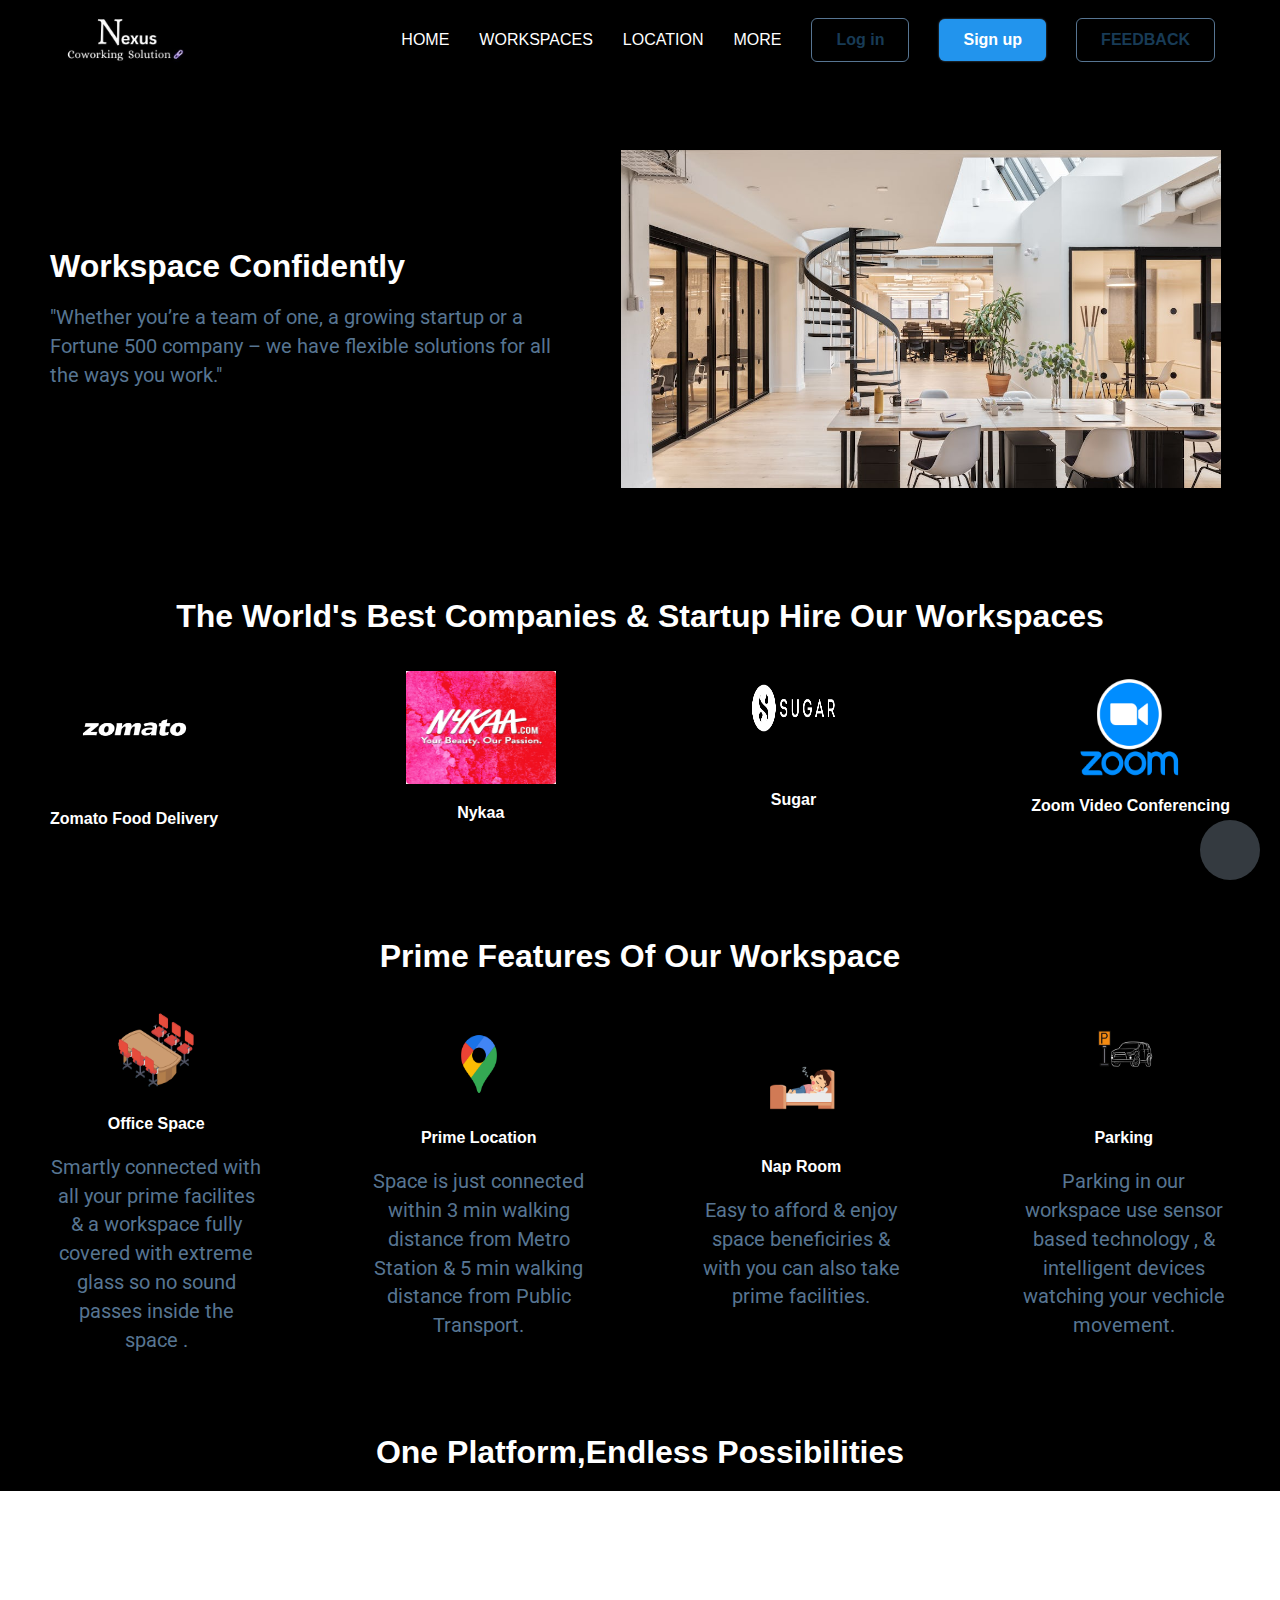
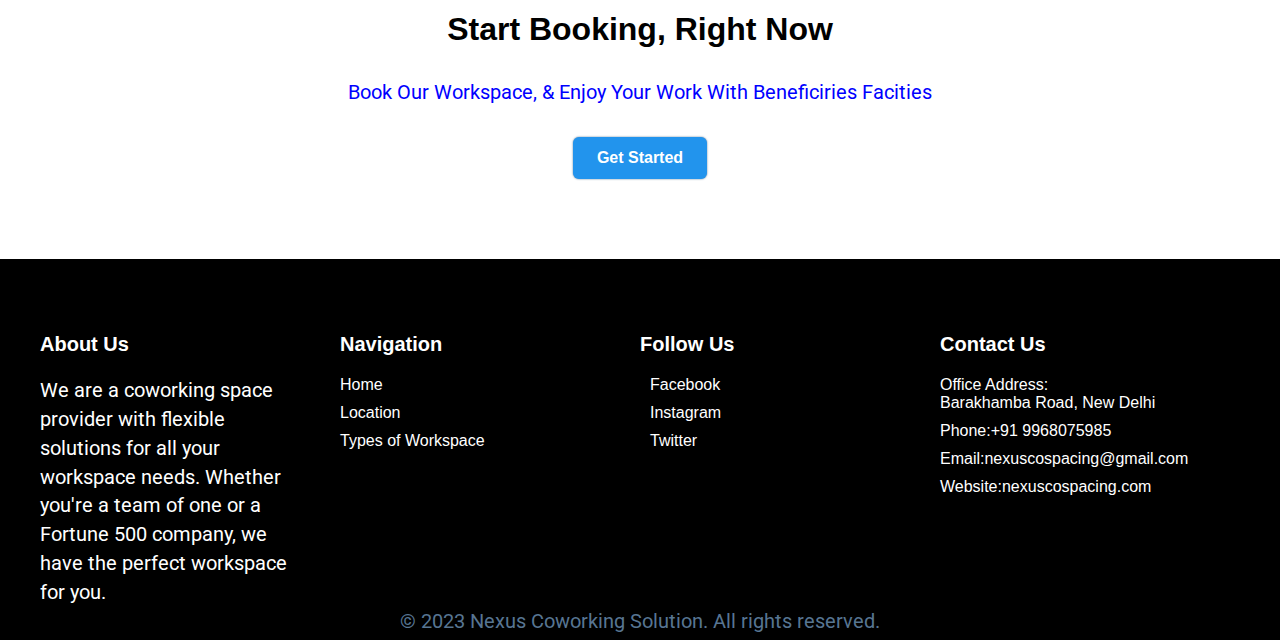
==== index.html @ 73ef9083 "Update index.html" ====
<!DOCTYPE html>
<html lang="en">
<head>
    <meta charset="UTF-8">
    <meta http-equiv="X-UA-Compatible" content="IE=edge">
    <meta name="viewport" content="width=device-width, initial-scale=1.0">
    <title>My Website</title>
    <link rel = "stylesheet" href = "stylee.css">

    <script src="hello.js"></script>

</head>
<body>
    
<!-- nav bar -->

<nav class="navbar">
    <div class="container">
      <a href="#" class="navbar-logo">
        <img src="./deshpics/nexus.jpeg" alt="company logo" width="400" height="300">
      </a>
      <button class="navbar-toggle">
        <span></span>
        <span></span>
        <span></span>
      </button>
      <div class="navbar-links">
        <!-- <ul>
          <li><a href="#" class="navbar-link">Home</a></li>
          <li><a href="booking.html" class="navbar-link">Location</a></li>
          <li><a href="#" class="navbar-link">Types Of Workspace</a></li>
          <li><a href="signin.html" class="navbar-link navbar-link--secondary">Log in</a></li>
          <li><a href="signup.html" class="navbar-link navbar-link--primary">Sign up</a></li>
          <li><a href="feedback.html" class="navbar-link navbar-link--secondary">Feedback</a></li>
        </ul> -->
        <ul class = "flex">
            <li><a href="#" class = "hover-link">HOME</a></li>
            <li><a href="#" class = "hover-link">WORKSPACES</a></li>
            <li><a href="booking.html" class = "hover-link">LOCATION</a></li>
            <li><a href="#" class = "hover-link">MORE</a></li>
            <li><a href="signin.html" class = "hover-link secondary-button">Log in</a></li>
            <li><a href="Signup.html" class = "hover-link primary-button">Sign up</a></li>
            <li><a href="feedback.html" class = "hover-link secondary-button">FEEDBACK</a></li>
        </ul>
      </div>
    </div>
  </nav>
  
        
    <!-- <nav> 
        <div class = "container main-nav flex">
            <a href = "#" class="company-logo">
                <img src = "./deshpics/nexus.jpeg" alt = "company logo">
            </a>
            <div class = "nav-links">
                <ul class = "flex">
                    <li><a href="#" class = "hover-link">Home</a></li>
                    <li><a href="booking.html" class = "hover-link">Location</a></li>
                    <li><a href="#" class = "hover-link">Types Of Workspace</a></li>
                    <li><a href="signin.html" class = "hover-link secondary-button">Log in</a></li>
                    <li><a href="Signup.html" class = "hover-link primary-button">Sign up</a></li>
                    <li><a href="feedback.html" class = "hover-link secondary-button">Feedback</a></li>
                </ul>
            </div>
        </div>
    </nav> -->
    <!-- header section -->
    <header>
        <div class = "container header-section flex">
            <div class = "header-left">
            <h2>Workspace Confidently</h2><br>
            <p>"Whether you’re a team of one, a growing startup or a Fortune 500 company – we have flexible solutions for all the ways you work."</p>
            </div>
            <div class = "header-right">
              <img src = "./deshpics/img1.jpg" alt ="hero image">
            </div>
        </div>
    </header>

    <!-- companies section -->

    <!-- <section class = "companies-section">
        <div class = "container">
            <div class = "companies-header">
                <h2 class ="companies-heading-text">The World's Best Companies & Startup Hire Our Workspaces</h2>
            </div>
            <div class = "logos flex">&emsp;&emsp;&emsp;&emsp;&emsp;&emsp;&emsp;&emsp; 
            <a href="https://www.zomato.com/ncr">  
            <img class = "logo"  src ="./deshpics/zomato.png"   alt = " ">&emsp;&emsp;&emsp;&emsp;
            </a>  
            <a href="https://www.airtable.com/">
            <img class = "logo"  src ="./deshpics/airtable.png" alt = " ">&emsp;&emsp;&emsp;&emsp;
            </a>
            <a href="https://zoom.us/">
            <img class = "logo"  src ="./deshpics/zoom.png"     alt = " ">&emsp;&emsp;&emsp;&emsp;
            </a>
            <a href="https://www.nykaa.com/"">
            <img class = "logo"  src ="./deshpics/nykaa.png"    alt = " ">&emsp;&emsp;&emsp;&emsp;
            </a>
            <a href="https://blinkit.com/">
            <img class = "logo"  src ="./deshpics/blinkit.jpeg"  alt = " ">&emsp;&emsp;&emsp;&emsp;
            </a>
            <a href="https://box8.in/">
            <img class = "logo"  src ="./deshpics/box8.jpg"     alt = " ">&emsp;&emsp;&emsp;&emsp;
            </a>
         </div>
         </div>
        </div>
    </section> -->
    

      <!-- companies-section -->

      <section class = "companies-section">
        <div class = "container">
            <div class = "companies-header">
                <h2 class="companies-heading-text">The World's Best Companies & Startup Hire Our Workspaces</h2>

                <div class = "companies-area flex">
                
                    <div class="companies-card flex">
                       <img src ="./deshpics/zomato.png" width = "165" height="125" alt ="">
                       <h4>Zomato Food Delivery</h4>
                       <!-- <p>"Experience the joy of culinary delights, delivered straight to your doorstep with Zomato Food Delivery!".</p>  -->
                   </div>

                    <div class="companies-card flex">
                        <img src ="./deshpics/nykaa.jpg" width = "150" height="113" alt ="">
                        <h4>Nykaa</h4>
                        <!-- <p>"Unleash your inner beauty boss at Nykaa - where the perfect blend of co-working spaces and beauty meets! From brainstorming sessions to glamming up for an event, Nykaa provides the ultimate workspace for beauty enthusiasts to thrive in.".</p> -->
                    </div>

                    <div class="companies-card flex">
                            <img src ="./deshpics/sugar.jpg" width = "100" height="50" alt ="">&nbsp&nbsp&nbsp&nbsp
                            <h4>Sugar</h4>
                            <!-- <p>"Get your creative juices flowing at Sugar - a co-working space designed to inspire your sweetest ideas! With a modern and chic workspace, Sugar provides the perfect balance of productivity and playfulness to help you reach your goals."</p> -->
                    </div>
         
                    <div class="companies-card flex">
                             <img src ="./deshpics/zoom.png" width = "165" height="100" alt ="">
                             <h4>Zoom Video Conferencing</h4>
                             <!-- <p>Parking in our workspace use sensor based technology , & intelligent devices watching your vechicle movement.</p> -->
                    </div>

                  
            </div>
    </section>


    
    <!-- features-section -->

    <section class = "features-section">
        <div class = "container">
            <div class = "features-header">
                <h2 class="features-heading-text">Prime Features Of Our Workspace</h2>

                <div class = "features-area flex">
                
                    <div class="features-card flex">
                       <img src ="./deshpics/space.png" width = "80" height="90" alt ="">
                       <h4>Office Space</h4>
                       <p>Smartly connected with all your prime facilites & a workspace fully covered with extreme glass so no sound passes inside the space .</p>
                    </div>

                    <div class="features-card flex">
                        <img src ="./deshpics/location.jpg" width = "80" height="90" alt ="">
                        <h4>Prime Location</h4>
                        <p>Space is just connected within 3 min walking distance from Metro Station & 5 min walking distance from Public Transport.</p>
                    </div>

                    <div class="features-card flex">
                            <img src ="./deshpics/nap.png" width = "80" height="90" alt ="">
                            <h4>Nap Room </h4>
                            <p>Easy to afford & enjoy space beneficiries & with you can also take prime facilities.</p>
                        </div>
         
                    <div class="features-card flex">
                             <img src ="./deshpics/parking.jpg" width = "80" height="90" alt ="">
                             <h4>Parking</h4>
                             <p>Parking in our workspace use sensor based technology , & intelligent devices watching your vechicle movement.</p>
                    </div>
            </div>
    </section>

        <!-- examples-section -->

        <section class="examples-section">
            <div class="container">
                <div class = "examples-header flex">
                    <h2 class="examples-heading-text">One Platform,Endless Possibilities</h2>
                </div>
                
                <!-- <div class = "examples-area flex">
                    <a href = "#" class = "examples-card" href = "#">
                    <h3 class="card-text">Dedicated Task</h3>
                    <p class="card-text">Your own desk in a shared office.</p>                  
                    </a>

                    <a href = "#" class = "examples-card" href = "#">
                    <h3 class="card-text">Can user complete a task in my software interface ?</h3>                        
                    </a>

                    <a href = "#" class = "examples-card" href = "#">
                    <h3 class="card-text">Can user complete a task in my software interface ?</h3>                        
                    </a>
            
                    <a href = "#" class = "examples-card" href = "#">
                    <h3 class="card-text">Can user complete a task in my software interface ?</h3>            
                </a>
                </div> -->
            </div>
        </div>
    </section>
    <!-- cta-section -->
    <section class="cta-section">
      <div class="container flex cta-section-container">
        <h2>Start Booking, Right Now</h2>
        <p style="color:blue;">Book Our Workspace, & Enjoy Your Work With Beneficiries Facities</p>
        <a href="booking.html" class="primary-button">Get Started</a>
      </div>
    </section><br/><br/><br/> 

   
    
    <!-- chat bot module -->
    <div class="chatbot">
      <div class="chatbot-header">
        <h3>Nexus</h3>
        <button class="chatbot-close-btn" onclick="closeChatbot()">X</button>
      </div>
      <div class="chatbot-body">
        <div class="chatbot-messages"></div>
        <div class="chatbot-input">
          <input type="text" placeholder="Type your message here...">
          <button onclick="sendMessage()">Send</button>
        </div>
      </div>
    </div>
    <button class="open-chatbot-btn" onclick="openChatbot()">
      <span class="chat-icon">
        <i class="fas fa-comment-alt"></i>
      </span>
    </button>
    
    
    <!--footer-->


    <footer> 
        <div class="footer-container">
          <div class="footer-column">
            <h2 class="footer-heading">About Us</h2>
            <p>We are a coworking space provider with flexible solutions for all your workspace needs. Whether you're a team of one or a Fortune 500 company, we have the perfect workspace for you.</p>
          </div>
          <div class="footer-column">
            <h3 class="footer-heading">Navigation</h3>
            <ul class="footer-list">
              <li><a href="#">Home</a></li>
              <li><a href="booking.html">Location</a></li>
              <li><a href="#">Types of Workspace</a></li>
            </ul>
          </div>
          <div class="footer-column">
            <h3 class="footer-heading">Follow Us</h3>
            <ul class="footer-social-list">
              <li><a href="#"><i class="fab fa-facebook-f"></i> Facebook</a></li>
              <li><a href="#"><i class="fab fa-instagram"></i> Instagram</a></li>
              <li><a href="#"><i class="fab fa-twitter"></i> Twitter</a></li>
            </ul>
          </div>
          
          <!-- <div class="footer-column">
            <h3 class="footer-heading">Follow Us</h3>
            <ul class="footer-social-list">
              <li><a href="#"><i class="fab fa-facebook-f"></i> Facebook</a></li>
              <li><a href="#"><i class="fab fa-instagram"></i> Instagram</a></li>
              <li><a href="#"><i class="fab fa-twitter"></i> Twitter</a></li>
            </ul>
          </div> -->
          <div class="footer-column">
            <h3 class="footer-heading">Contact Us</h3>
            <ul class="footer-list">
              <li><i class="fas fa-map-marker-alt"></i> Office Address: <br>Barakhamba Road, New Delhi</li>
              <li><i class="fas fa-phone-alt"></i> Phone:+91 9968075985</li>
              <li><i class="fas fa-envelope"></i> Email:nexuscospacing@gmail.com</li>
              <li><i class="fas fa-globe"></i> Website:nexuscospacing.com</li>
            </ul>
          </div>
          
          <!-- <div class="footer-column">
            <h3 class="footer-heading">Contact Us</h3>
            <ul class="footer-list">
              <li><i class="fas fa-map-marker-alt"></i> Address: Barakhamba Road, New Delhi</li>
              <li><i class="fas fa-phone-alt"></i> Phone: +012-9968075985</li>
              <li><i class="fas fa-envelope"></i> Email: nexuscospacing@gmail.com</li>
              <li><i class="fas fa-globe"></i> Website: workhub.com</li>
            </ul>
          </div> -->
        </div>
        <div class="copyright">
            <p>&copy; 2023 Nexus Coworking Solution. All rights reserved.</p>
          </div>
      </footer>
    <!-- <footer> 
        <h2>About Us :</h2>
        <div>
          <h3 class="footer__headline">Navigation</h3><br/>
          <ul class="footer__list">
            <li>Home</li><br/>
            <li>Location</li><br/>
            <li>Types Of Workspace</li><br/>
          </ul>
        </div>
        <div>
          <h3 class="footer__headline">Follow Us</h3><br/>
          <ul class="footer__list">
            <li>Facebook</li><br/>
            <li>Instagram</li><br/>
            <li>Twitter</li><br/>
          </ul>
        </div>
        <div>
          <h3 class="footer__headline">Contact</h3><br/>
          <ul class="footer__list">
            <li>Adress  : Barakamba Road,New Delhi</li><br/>
            <li>Phone   : +012 - 9968075985</li><br/>
            <li>Email   : workspacehub@gmail.com</li><br/>
            <li>Website : workhub.com</li><br/>
          </ul>
        </div>
      </footer>
    <div class = "subfooter"></div>
    <div class ="spacer" style="height : 4vh;"></div>
    <script src="https://kit.fontawesome.com/b8d8e06eae.js" crossorigin="anonymous"></script> -->
        <script src="//code.tidio.co/yny6gvbvw9d9xxsykkrpuuvk1crwkwej.js" async></script>
</body>
</html>
---- stylee.css ----
@import url('https://fonts.googleapis.com/css2?family=Poppins:wght@400;300&family=Roboto:wght@400;700&display=swap');
*{
    margin: 0;
    padding: 0;
    box-sizing: border-box;
}

:root {
    --primary--text--color: #183b56;
    --secondary-text-color:#577592;
    --accent-color:#2294ed;
    --accent-color-dark:#1d69a3;
    --padding-inline-section:20px
}
body{
    font-family: 'Poppins',sans-serif;
    color: var(--primary-text-color);
}

/*Change bg color*/

body {
    background-color: black;
  }


h1{
    font-size: 3rem;
}
h2{
    font-size: 2rem;
}
h3{
    font-size: 1.5rem;
}

p{
    font-family: 'Roboto',sans-serif;
    font-size:1.25rem;
    color: var(--secondary-text-color);
    line-height: 1.8rem;
}

a{
    text-decoration: none;
    display: inline-block;
}

ul{
    list-style:none;

}
/*Workspace Classes*/

.small-bold-text{
    font-size: 1rem;
    font-weight: 500;
}

.container {
    max-width: 1180px;
    margin-inline: auto;
    padding-inline: var();
}
.flex{
    display: flex;
    align-items: center;
}

  
.hover-link{
    /* color: var(--primary--text--color); */
    color: white;
    transition: 0.2s ease-out;
}

.hover-link:hover {
    color: var(--accent-color);
}

.primary-button {
    background-color: var(--accent-color);
    border-radius: 6px;
    font-weight: 700;
    color: white !important;
    padding:12px 24px;
    box-shadow: 0 0 2px var(--secondary-text-color);
    transition:  0.2s ease-out;
}
primary-button:hover{
    background-color: var(--accent-color-dark);
}
.secondary-button{
    border: 0.5px solid var(--secondary-text-color);
    border-radius:  6px;
    font-weight:  700;
    color: var(--primary--text--color) !important;
    padding: 12px 24px;
    transition: 0.2s ease-out;
}
.secondary-button:hover{
    border-color: var(--accent-color);
    color: var(--accent-color) !important;
}

/* top banner*/
.top-banner{
    background-image: url('./deshpics/img\ 2.jpg');
    background-color: #d4964f;
}
.banner-text{
    color:white;
    padding: 15px 30 px;
    text-align: center;

}
/*nav banner*/


.navbar {
    background-color: black;
    color: white;
    position: fixed;
    top: 0;
    left: 0;
    width: 100%;
    z-index: 9999;
  }
  
  .navbar .container {
    display: flex;
    align-items: center;
    justify-content: space-between;
    padding: 15px;
  }
  
  .navbar-logo {
    display: inline-block;
    height: 50px;
    margin-right: 20px;
  }
  
  .navbar-logo img {
    height: 100%;
    width: auto;
  }
  
  .navbar-toggle {
    display: none;
    cursor: pointer;
    padding: 10px;
    border: none;
    background-color: transparent;
  }
  
  .navbar-toggle span {
    display: block;
    height: 2px;
    width: 25px;
    margin-bottom: 5px;
    background-color: white;
  }
  
  .navbar-links {
    display: flex;
    align-items: center;
  }
  
  .navbar-links ul {
    display: flex;
    list-style: none;
    margin: 0;
    padding: 0;
  }
  
  .navbar-links li:not(:last-child) {
    margin-right: 30px;
  }
  
  .navbar-link {
    color: inherit;
    text-decoration: none;
    font-weight: bold;
    font-size: 16px;
    transition: opacity 0.3s;
  }
  
  .navbar-link:hover {
    opacity: 0.7;
  }
  
  .navbar-link--primary {
    background-color: #fff;
    color: #000;
    padding: 10px 15px;
    border-radius: 5px;
  }
  
  .navbar-link--secondary {
    border: 2px solid white;
    padding: 8px 15px;
    border-radius: 5px;
  }
  
  .header-section {
    margin-top: 150px;
    /* other styles... */
}

  
.header-right {
  flex: 1;
  display: flex;
  justify-content: center;
  align-items: center;
  position: relative;
}

.hero-image {
  position: absolute;
  top: 0;
  left: 0;
  width: 100%;
  height: 100%;
  object-fit: cover;
  opacity: 0;
  transition: opacity 0.5s ease-in-out;
}

.hero-image.active {
  opacity: 1;
}



/* .main-nav{
    margin-top: 20px;
    justify-content: space-between;
}

.company-logo img{
    width: 200px;
} */


/* .nav-links {
    flex-basis: 730px;
    color: white; /* Set text color to white */
  /* }
  
  .nav-links ul {
    justify-content: end;
    gap: 15px;
  }
  
  .nav-links ul li a {
    color: white; /* Set text color to white for links */
  /* } */ */ */


/* .nav-links{
    flex-basis: 730px;
}

.nav-links ul{
    justify-content: end;
    gap: 15px;
} */

/*  header section */

header{
    padding: 50px var(--padding-inline-section) 0;
}

.header-section{
    justify-content: center;
    gap: 50px;
}




.header-left {
    max-width: 40vw;
    color: white; /* Set text color to white */
  }
  
  .header-left h1 {
    max-width: 20px;
    color: white; /* Set text color to white */
  }

/* .header-left{
    max-width: 40vw;
}

.header-left h1{
    max-width: 20px;
} */

.get-started-btn{
    margin-top: 20px;
}

.header-right img{
    width: 600px;
}
/*companies section*/

.companies-section{
    padding: 80px var(--padding-inline-section) 0;
}


.companies-header {
    text-align: center;
    margin-block: 30px;
    color: white; /* Set text color to white */
  }

  .companies-heading-text {
    margin-bottom: 20px;
  }
  
  
/* .companies-header{
    text-align: center;
    margin-block: 30px;
    color: var(--primary-text-color);
} */

.logos {
    /* justify-content: space-between; */
    flex-wrap : wrap ; 

}
.logo {
    height: 40px;
}



/*features section*/

.features-section {
    padding: 80px var(--padding-inline-section) 0;
   /* background-image: url();
   background-repeat: no-repeat;
   background-position: center; */
} 

.features-header{
    text-align: center;
}

.features-heading-text {
    margin-bottom: 20px;
    color: white; /* Set text color to white */
  }
  
/* .features-heading-text {
    margin-bottom: 20px;
}  */

.companies-area {
  flex-wrap: wrap;
  justify-content: space-between;
  gap: 40px;
  margin-top: 30px;
}

.companies-card {
  flex-direction: column;
  gap: 20px;
  max-width: 18%;
  text-align: center;
}



.features-area {
    flex-wrap: wrap;
    justify-content: space-between;
    gap: 40px;
    margin-top: 30px;
}

.features-card {
    flex-direction: column;
    gap: 20px;
    max-width: 18%;
    text-align: center;
}

.features-card h1,
.features-card h2,
.features-card h3,
.features-card h4 {
  margin-top: 0;
}

.features-card h1 {
    color: white;
  }
  .features-card h2 {
    color: white;
  }
  .features-card h3 {
    color: white;
  }
  .features-card h4 {
    color: white;
  }


/* examples-header */

.examples-section {
    padding: 80px var(--padding-inline-section) 0;
}

.examples-header{
    flex-direction: column;
    gap: 20px;
}

.examples-heading-text{
    margin-bottom: 20px;
    color:white;
}

/* .examples-area{
    justify-content: space-between;
    margin-block: 30px;
} */
/* .examples-card{
    width: 23%;
    position: relative;
    min-height: 300px;
    background: black;
    background-size: cover;
    transition: 0.6s ease out;
} */

/* .examples-card{
box-shadow: 0 0 10px;
} */

/* .examples-card:nth-child(1){
    background: linear-gradient(rgb(0,0,0,0.1),rgb(0,0,0,0.8)), url(./deshpics/cubical.jpg);
    background-size: cover;
} */

/* .examples-card:nth-child(2){
    background: linear-gradient(rgb(0,0,0,0.1),rgb(0,0,0,0.8)), url(./deshpics/cubical.jpg);
    background-size: cover;
}

.examples-card:nth-child(3){
    background: linear-gradient(rgb(0,0,0,0.1),rgb(0,0,0,0.8)), url(./deshpics/cubical.jpg);
    background-size: cover;
}

.examples-card:nth-child(4){
    background: linear-gradient(rgb(0,0,0,0.1),rgb(0,0,0,0.8)), url(./deshpics/cubical.jpg);
    background-size: cover;
} */


.card-text {
    position: absolute;
    bottom: 20px;
    left: 20px;
    right: 20px;
    color: white;
}

/* cta section */

.cta-section-container{
    flex-direction: column;
    gap : 30px;
    color : black;
}

.cta-section{
    padding : 120px var(--padding-inline-section) 80px; 
    background-color: white;
}

/* footer {
    display: flex;
    justify-content: space-around;
  }
  
  .footer__headline {
    font-weight: bold;
    font-family: 'Helvetica';
  }
  
  .footer__list {
    font-family: 'Helvetica';
    list-style: none;
    padding: 0;
    margin: 0;
  } */


  footer {
    background-color: black;
    padding: 80px 0;
  }
  .footer-container {
    display: flex;
    justify-content: space-between;
    max-width: 1200px;
    margin: 0 auto;
  }
  .footer-column {
    flex: 1;
    margin-right: 50px;
    color: white;
  }
  .footer-column p {
    color: white;
  }
  .footer-heading {
    font-size: 20px;
    margin-bottom: 20px;
    color:#fff;
  }
  .footer-list {
    list-style: none;
    margin: 0;
    padding: 0;
  }
  .footer-list li {
    margin-bottom: 10px;
  }
  .footer-list li a {
    color: white;
    text-decoration: none;
  }
  .footer-social-list {
    list-style: none;
    margin: 0;
    padding: 0;
  }
  .footer-social-list li {
    margin-bottom: 10px;
  }
  .footer-social-list li a {
    color: white;
    text-decoration: none;
    display: flex;
    align-items: center;
  }
  .footer-social-list li a i {
    margin-right: 10px;
  }
  

* {box-sizing: border-box;}
body {font-family: Verdana, sans-serif;}
.mySlides {display: none;}
img {vertical-align: right;}

/* Slideshow container */
.slideshow-container {
  max-width: 1000px;
  position: relative;
  margin: auto;
}

/* Caption text */
.text {
  color: white;
  font-size: 15px;
  padding: 8px 12px;
  position: absolute;
  bottom: 8px;
  width: 100%;
  text-align: center;
}



/* The dots/bullets/indicators */
.dot {
  height: 15px;
  width: 15px;
  margin: 0 2px;
  background-color: white;
  border-radius: 50%;
  display: inline-block;
  transition: background-color 0.6s ease;
}

.active {
  background-color: white;
}

/* Fading animation */
.fade {
  animation-name: fade;
  animation-duration: 1.5s;
}

@keyframes fade {
  from {opacity: .4} 
  to {opacity: 1}
}

/* On smaller screens, decrease text size */
@media only screen and (max-width: 300px) {
  .text {font-size: 11px}
}


/* body{
    padding: 0;
    margin: 0;
    background-color: floralwhite;
}

h1{
    margin-top: 50px;
    margin-left: 510px;
    font-size: 60px;
    font-family: 'Karla', sans-serif;
    font-weight: lighter;
}

.header-left{
    overflow: hidden;
    height: 800px;
    width: 1200px;
    margin-left: 360px;
    margin-top: 20px;
} */


footer {
    margin-top: 0; /* Remove top margin */
    padding-top: 20px; /* Add some padding for spacing */
    padding-bottom: 5px;
    /* Your other footer styles here */
  }
  
  footer .copyright {
    text-align: center;
  }
  



  /* chat bot module  */
  
  .chatbot {
    position: fixed;
    bottom: 20px;
    right: 20px;
    width: 300px;
    height: 400px;
    background-color: white;
    box-shadow: 0 0 10px rgba(0, 0, 0, 0.2);
    z-index: 9999;
    display: none;
    border-radius: 50%;
    overflow: hidden;
  }
  
  .chatbot-header {
    background-color: #343a40;
    color: white;
    padding: 10px;
    display: flex;
    justify-content: space-between;
    align-items: center;
  }
  
  .chatbot-close-btn {
    background-color: transparent;
    color: white;
    border: none;
    cursor: pointer;
    font-size: 18px;
  }
  
  .chatbot-body {
    height: 100%;
    display: flex;
    flex-direction: column;
  }
  
  .chatbot-messages {
    flex-grow: 1;
    padding: 10px;
    overflow-y: auto;
  }
  
  .chatbot-input {
    display: flex;
    justify-content: space-between;
    align-items: center;
    padding: 10px;
  }
  
  .chatbot-input input {
    flex-grow: 1;
    padding: 5px;
    border: none;
    border-bottom: 2px solid #343a40;
  }
  
  .chatbot-input button {
    background-color: #343a40;
    color: white;
    border: none;
    padding: 5px 10px;
    cursor: pointer;
  }
  
  .open-chatbot-btn {
    position: fixed;
    bottom: 20px;
    right: 20px;
    background-color: #343a40;
    color: white;
    border: none;
    padding: 10px;
    cursor: pointer;
    border-radius: 50%;
    width: 60px;
    height: 60px;
    display: flex;
    justify-content: center;
    align-items: center;
  }
  
  .chat-icon {
    font-size: 30px;
  }
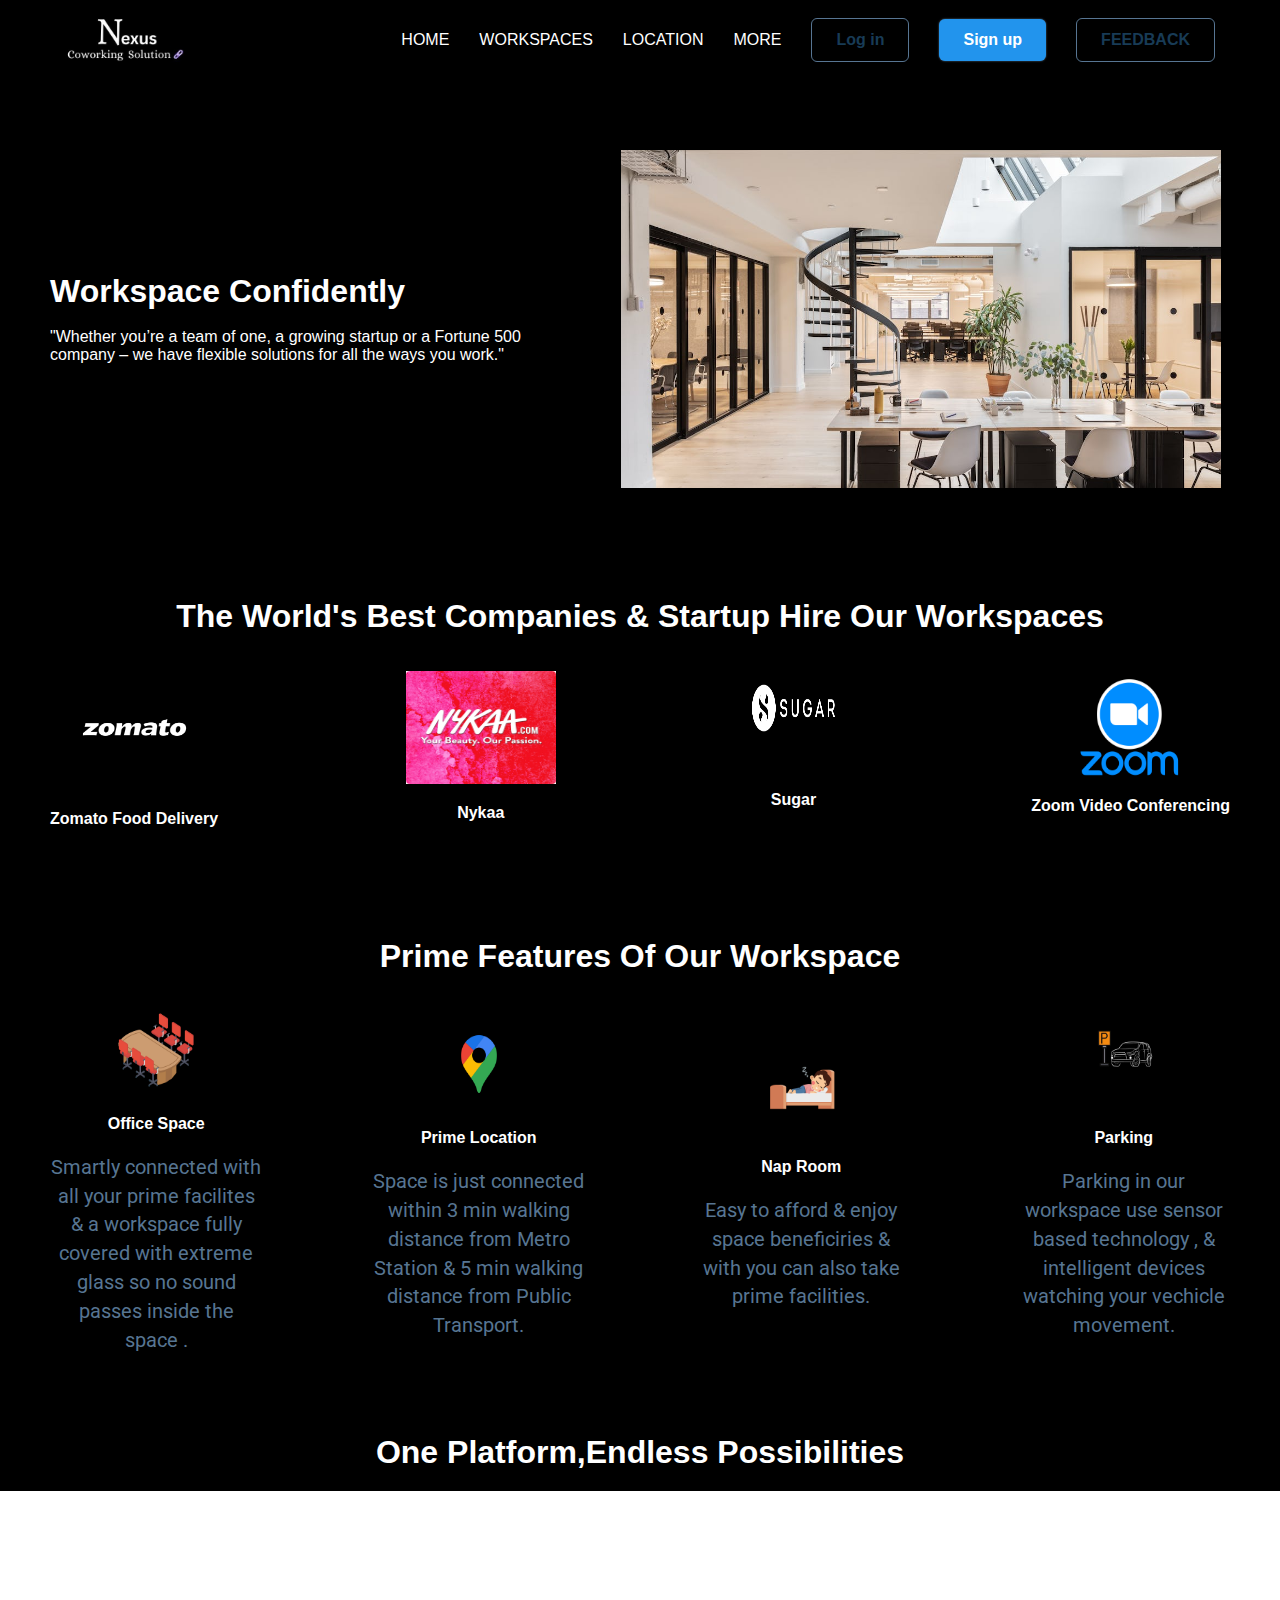
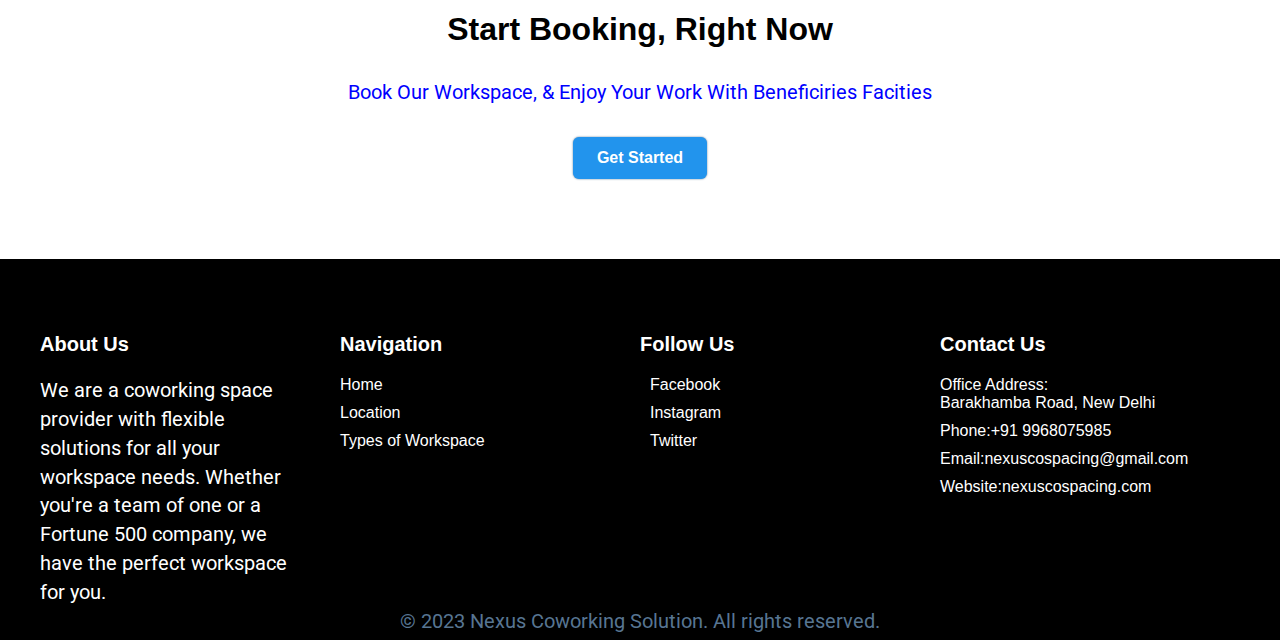
==== commit 76cd6ccb: "Update index.html" ====
--- a/index.html
+++ b/index.html
@@ -6,13 +6,11 @@
     <meta name="viewport" content="width=device-width, initial-scale=1.0">
     <title>My Website</title>
     <link rel = "stylesheet" href = "stylee.css">
-
-    <script src="hello.js"></script>
+    <script src = "hello.js"></script>
 
 </head>
+  
 <body>
-    
-<!-- nav bar -->
 
 <nav class="navbar">
     <div class="container">
@@ -25,14 +23,6 @@
         <span></span>
       </button>
       <div class="navbar-links">
-        <!-- <ul>
-          <li><a href="#" class="navbar-link">Home</a></li>
-          <li><a href="booking.html" class="navbar-link">Location</a></li>
-          <li><a href="#" class="navbar-link">Types Of Workspace</a></li>
-          <li><a href="signin.html" class="navbar-link navbar-link--secondary">Log in</a></li>
-          <li><a href="signup.html" class="navbar-link navbar-link--primary">Sign up</a></li>
-          <li><a href="feedback.html" class="navbar-link navbar-link--secondary">Feedback</a></li>
-        </ul> -->
         <ul class = "flex">
             <li><a href="#" class = "hover-link">HOME</a></li>
             <li><a href="#" class = "hover-link">WORKSPACES</a></li>
@@ -46,69 +36,20 @@
     </div>
   </nav>
   
-        
-    <!-- <nav> 
-        <div class = "container main-nav flex">
-            <a href = "#" class="company-logo">
-                <img src = "./deshpics/nexus.jpeg" alt = "company logo">
-            </a>
-            <div class = "nav-links">
-                <ul class = "flex">
-                    <li><a href="#" class = "hover-link">Home</a></li>
-                    <li><a href="booking.html" class = "hover-link">Location</a></li>
-                    <li><a href="#" class = "hover-link">Types Of Workspace</a></li>
-                    <li><a href="signin.html" class = "hover-link secondary-button">Log in</a></li>
-                    <li><a href="Signup.html" class = "hover-link primary-button">Sign up</a></li>
-                    <li><a href="feedback.html" class = "hover-link secondary-button">Feedback</a></li>
-                </ul>
-            </div>
-        </div>
-    </nav> -->
+  
     <!-- header section -->
     <header>
         <div class = "container header-section flex">
             <div class = "header-left">
             <h2>Workspace Confidently</h2><br>
-            <p>"Whether you’re a team of one, a growing startup or a Fortune 500 company – we have flexible solutions for all the ways you work."</p>
+            <span style="color:white;">"Whether you’re a team of one, a growing startup or a Fortune 500 company – we have flexible solutions for all the ways you work."</span>
             </div>
             <div class = "header-right">
               <img src = "./deshpics/img1.jpg" alt ="hero image">
             </div>
         </div>
     </header>
-
-    <!-- companies section -->
-
-    <!-- <section class = "companies-section">
-        <div class = "container">
-            <div class = "companies-header">
-                <h2 class ="companies-heading-text">The World's Best Companies & Startup Hire Our Workspaces</h2>
-            </div>
-            <div class = "logos flex">&emsp;&emsp;&emsp;&emsp;&emsp;&emsp;&emsp;&emsp; 
-            <a href="https://www.zomato.com/ncr">  
-            <img class = "logo"  src ="./deshpics/zomato.png"   alt = " ">&emsp;&emsp;&emsp;&emsp;
-            </a>  
-            <a href="https://www.airtable.com/">
-            <img class = "logo"  src ="./deshpics/airtable.png" alt = " ">&emsp;&emsp;&emsp;&emsp;
-            </a>
-            <a href="https://zoom.us/">
-            <img class = "logo"  src ="./deshpics/zoom.png"     alt = " ">&emsp;&emsp;&emsp;&emsp;
-            </a>
-            <a href="https://www.nykaa.com/"">
-            <img class = "logo"  src ="./deshpics/nykaa.png"    alt = " ">&emsp;&emsp;&emsp;&emsp;
-            </a>
-            <a href="https://blinkit.com/">
-            <img class = "logo"  src ="./deshpics/blinkit.jpeg"  alt = " ">&emsp;&emsp;&emsp;&emsp;
-            </a>
-            <a href="https://box8.in/">
-            <img class = "logo"  src ="./deshpics/box8.jpg"     alt = " ">&emsp;&emsp;&emsp;&emsp;
-            </a>
-         </div>
-         </div>
-        </div>
-    </section> -->
     
-
       <!-- companies-section -->
 
       <section class = "companies-section">
@@ -146,8 +87,6 @@
             </div>
     </section>
 
-
-    
     <!-- features-section -->
 
     <section class = "features-section">
@@ -182,7 +121,6 @@
                     </div>
             </div>
     </section>
-
         <!-- examples-section -->
 
         <section class="examples-section">
@@ -190,25 +128,6 @@
                 <div class = "examples-header flex">
                     <h2 class="examples-heading-text">One Platform,Endless Possibilities</h2>
                 </div>
-                
-                <!-- <div class = "examples-area flex">
-                    <a href = "#" class = "examples-card" href = "#">
-                    <h3 class="card-text">Dedicated Task</h3>
-                    <p class="card-text">Your own desk in a shared office.</p>                  
-                    </a>
-
-                    <a href = "#" class = "examples-card" href = "#">
-                    <h3 class="card-text">Can user complete a task in my software interface ?</h3>                        
-                    </a>
-
-                    <a href = "#" class = "examples-card" href = "#">
-                    <h3 class="card-text">Can user complete a task in my software interface ?</h3>                        
-                    </a>
-            
-                    <a href = "#" class = "examples-card" href = "#">
-                    <h3 class="card-text">Can user complete a task in my software interface ?</h3>            
-                </a>
-                </div> -->
             </div>
         </div>
     </section>
@@ -220,33 +139,8 @@
         <a href="booking.html" class="primary-button">Get Started</a>
       </div>
     </section><br/><br/><br/> 
-
-   
-    
-    <!-- chat bot module -->
-    <div class="chatbot">
-      <div class="chatbot-header">
-        <h3>Nexus</h3>
-        <button class="chatbot-close-btn" onclick="closeChatbot()">X</button>
-      </div>
-      <div class="chatbot-body">
-        <div class="chatbot-messages"></div>
-        <div class="chatbot-input">
-          <input type="text" placeholder="Type your message here...">
-          <button onclick="sendMessage()">Send</button>
-        </div>
-      </div>
-    </div>
-    <button class="open-chatbot-btn" onclick="openChatbot()">
-      <span class="chat-icon">
-        <i class="fas fa-comment-alt"></i>
-      </span>
-    </button>
-    
     
     <!--footer-->
-
-
     <footer> 
         <div class="footer-container">
           <div class="footer-column">
@@ -269,15 +163,6 @@
               <li><a href="#"><i class="fab fa-twitter"></i> Twitter</a></li>
             </ul>
           </div>
-          
-          <!-- <div class="footer-column">
-            <h3 class="footer-heading">Follow Us</h3>
-            <ul class="footer-social-list">
-              <li><a href="#"><i class="fab fa-facebook-f"></i> Facebook</a></li>
-              <li><a href="#"><i class="fab fa-instagram"></i> Instagram</a></li>
-              <li><a href="#"><i class="fab fa-twitter"></i> Twitter</a></li>
-            </ul>
-          </div> -->
           <div class="footer-column">
             <h3 class="footer-heading">Contact Us</h3>
             <ul class="footer-list">
@@ -287,52 +172,11 @@
               <li><i class="fas fa-globe"></i> Website:nexuscospacing.com</li>
             </ul>
           </div>
-          
-          <!-- <div class="footer-column">
-            <h3 class="footer-heading">Contact Us</h3>
-            <ul class="footer-list">
-              <li><i class="fas fa-map-marker-alt"></i> Address: Barakhamba Road, New Delhi</li>
-              <li><i class="fas fa-phone-alt"></i> Phone: +012-9968075985</li>
-              <li><i class="fas fa-envelope"></i> Email: nexuscospacing@gmail.com</li>
-              <li><i class="fas fa-globe"></i> Website: workhub.com</li>
-            </ul>
-          </div> -->
         </div>
         <div class="copyright">
             <p>&copy; 2023 Nexus Coworking Solution. All rights reserved.</p>
           </div>
       </footer>
-    <!-- <footer> 
-        <h2>About Us :</h2>
-        <div>
-          <h3 class="footer__headline">Navigation</h3><br/>
-          <ul class="footer__list">
-            <li>Home</li><br/>
-            <li>Location</li><br/>
-            <li>Types Of Workspace</li><br/>
-          </ul>
-        </div>
-        <div>
-          <h3 class="footer__headline">Follow Us</h3><br/>
-          <ul class="footer__list">
-            <li>Facebook</li><br/>
-            <li>Instagram</li><br/>
-            <li>Twitter</li><br/>
-          </ul>
-        </div>
-        <div>
-          <h3 class="footer__headline">Contact</h3><br/>
-          <ul class="footer__list">
-            <li>Adress  : Barakamba Road,New Delhi</li><br/>
-            <li>Phone   : +012 - 9968075985</li><br/>
-            <li>Email   : workspacehub@gmail.com</li><br/>
-            <li>Website : workhub.com</li><br/>
-          </ul>
-        </div>
-      </footer>
-    <div class = "subfooter"></div>
-    <div class ="spacer" style="height : 4vh;"></div>
-    <script src="https://kit.fontawesome.com/b8d8e06eae.js" crossorigin="anonymous"></script> -->
-        <script src="//code.tidio.co/yny6gvbvw9d9xxsykkrpuuvk1crwkwej.js" async></script>
+    <script src="//code.tidio.co/yny6gvbvw9d9xxsykkrpuuvk1crwkwej.js" async></script>
 </body>
 </html>
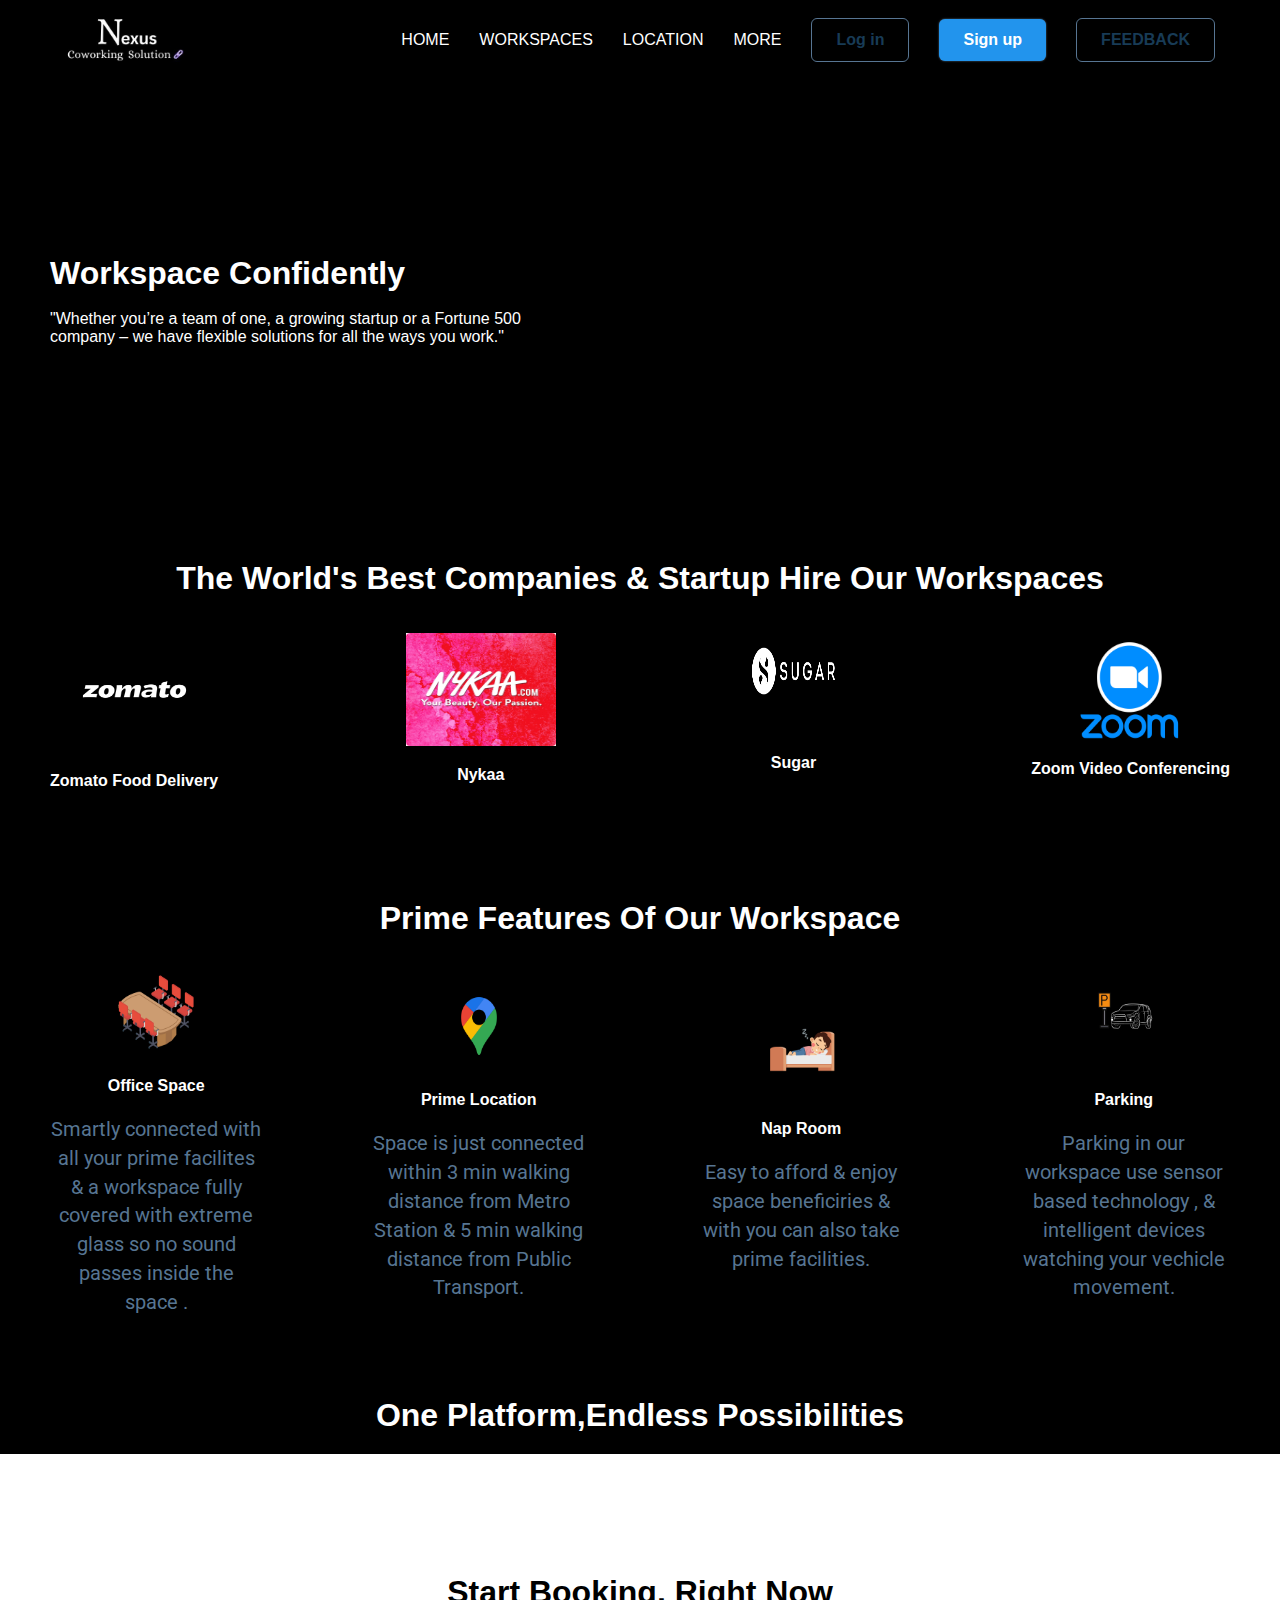
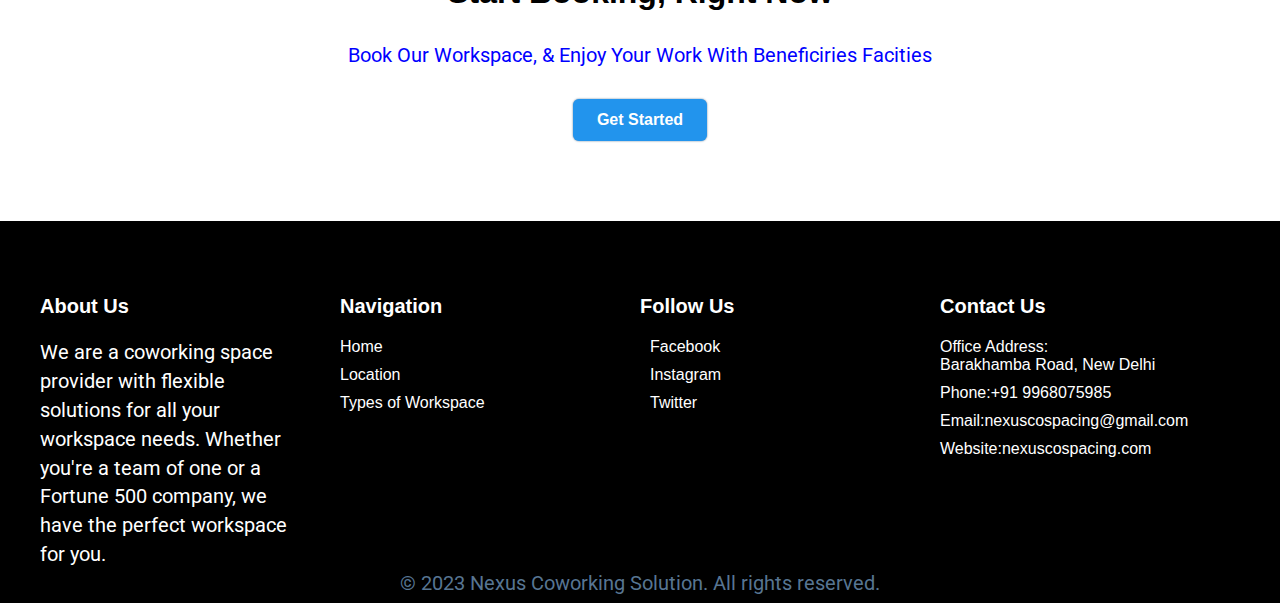
==== commit 8e1b5ce1: "Update index.html" ====
--- a/index.html
+++ b/index.html
@@ -45,7 +45,6 @@
             <span style="color:white;">"Whether you’re a team of one, a growing startup or a Fortune 500 company – we have flexible solutions for all the ways you work."</span>
             </div>
             <div class = "header-right">
-              <img src = "./deshpics/img1.jpg" alt ="hero image">
             </div>
         </div>
     </header>
--- a/stylee.css
+++ b/stylee.css
@@ -213,8 +213,31 @@
   display: flex;
   justify-content: center;
   align-items: center;
-  position: relative;
-}
+}
+
+.header-right{
+  background-image: url(https://media.istockphoto.com/id/1441418762/photo/lavender-field-close-up-flower.jpg?b=1&s=170667a&w=0&k=20&c=TvGc1rkUlhiw_55y6g1WJm0LVLlvOoDni2nhAsyWk8Y=);
+  width: 300px;
+  height: 300px;
+  background-size : 100% 100%;
+  animation: slider 25s infinite linear;
+}
+
+@keyframes slider{
+  10%{
+      background-image: url(https://www.paytimepayroll.com/hubfs/Imported_Blog_Media/Stock-Photo-Home-Workspace.jpg);
+  }
+  25%{
+      background-image: url(https://www.wework.com/ideas/wp-content/uploads/sites/4/2021/07/20190731_WeWork_SonyCenter_Berlin_008_v1-1120x630.jpg);
+  }
+  50%{
+      background-image: url(https://coworker.imgix.net/photos/united-states/florida/miami/wework-wynwood-garage/main.jpg?w=1200&h=630&q=90&auto=format,compress&fit=crop&mark=/template/img/wm_icon.png&markscale=5&markalign=center,middle);
+  }
+  75%{
+      background-image: url(https://image.archify.com/blog/l/73zpaujs.jpg);
+  }
+}
+
 
 .hero-image {
   position: absolute;
@@ -277,6 +300,27 @@
     justify-content: center;
     gap: 50px;
 }
+
+
+/* Styles for desktop devices */
+body {
+  font-size: 16px;
+}
+
+/* Styles for tablet devices */
+@media (max-width: 768px) {
+  body {
+    font-size: 14px;
+  }
+}
+
+/* Styles for mobile devices */
+@media (max-width: 480px) {
+  body {
+    font-size: 12px;
+  }
+}
+
 
 
 
@@ -742,4 +786,4 @@
   .chat-icon {
     font-size: 30px;
   }
-  +  
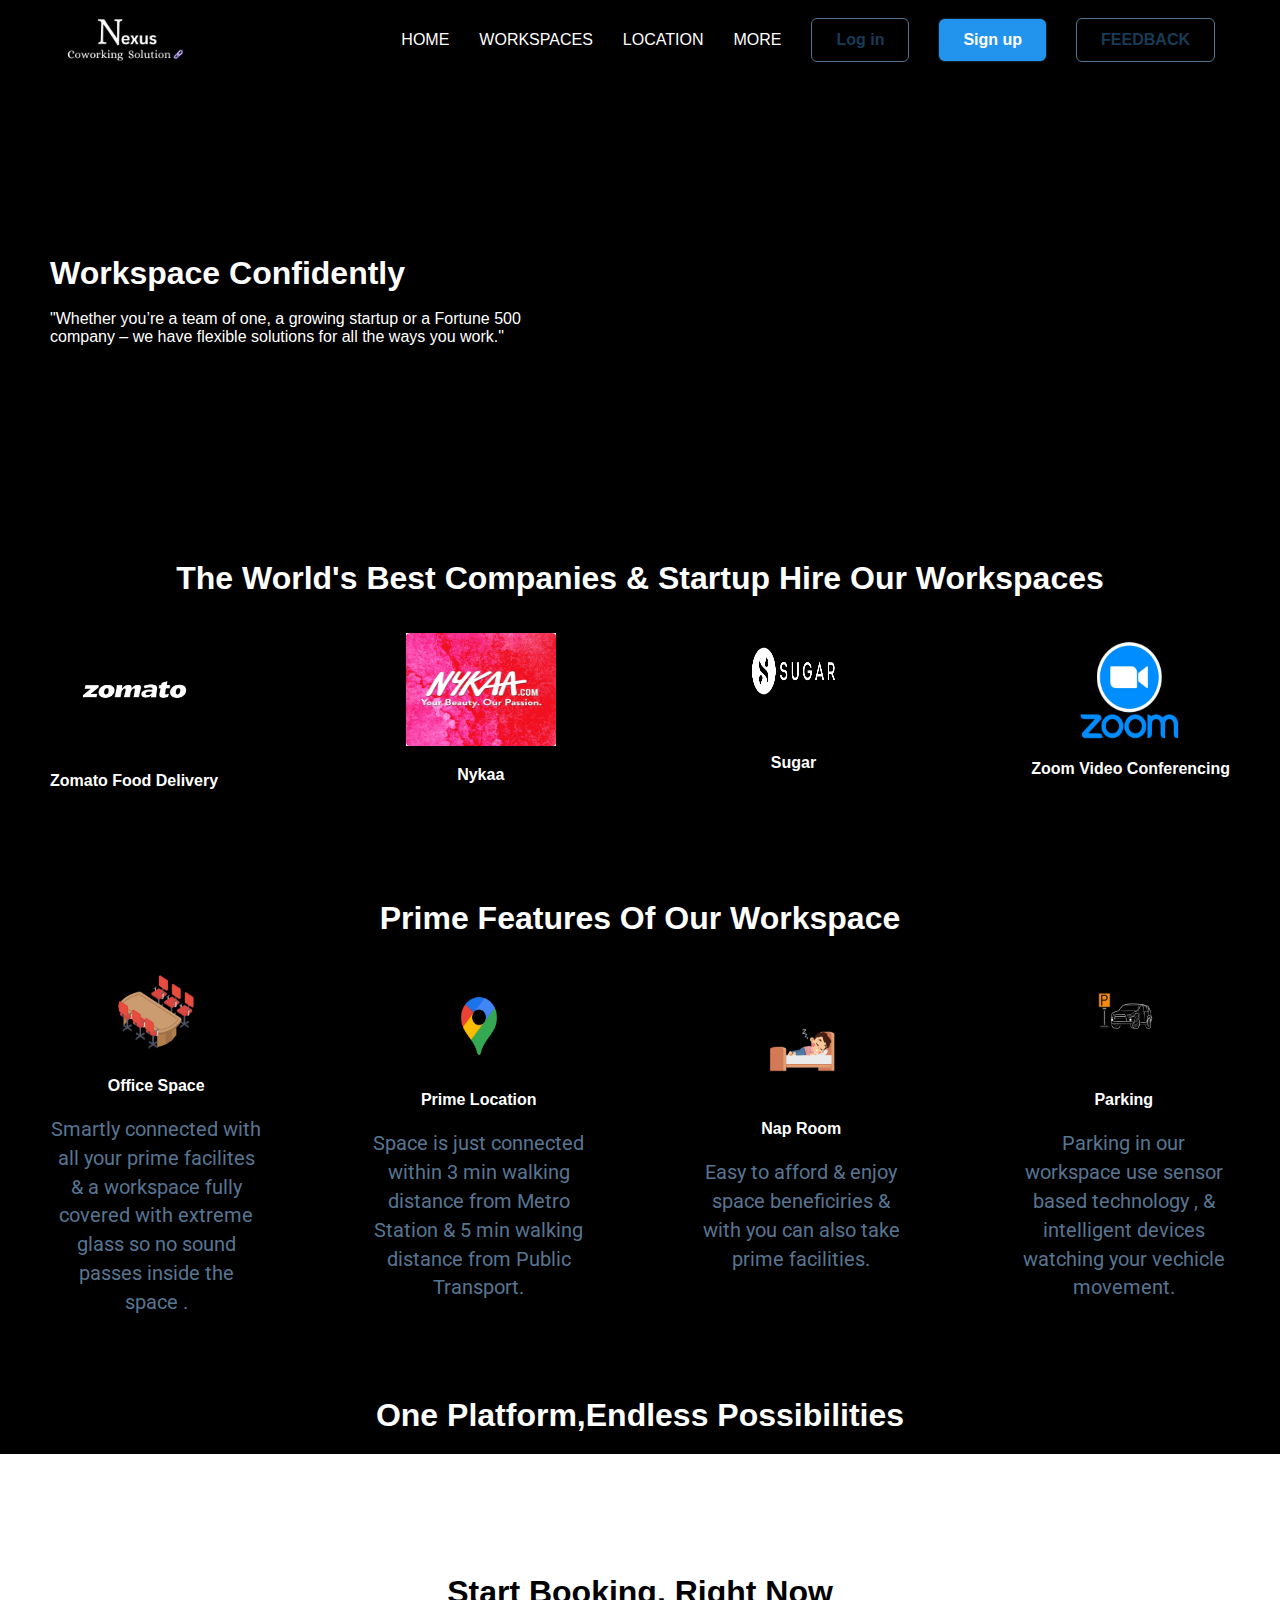
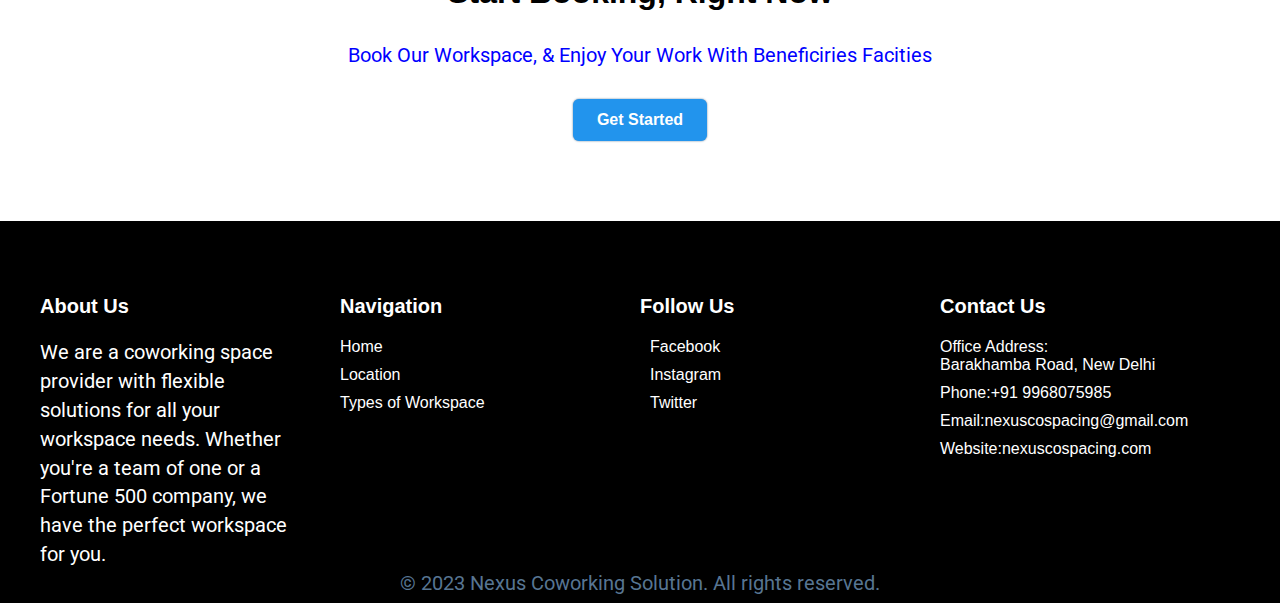
==== commit a04429fc: "Update index.html" ====
--- a/index.html
+++ b/index.html
@@ -6,7 +6,6 @@
     <meta name="viewport" content="width=device-width, initial-scale=1.0">
     <title>My Website</title>
     <link rel = "stylesheet" href = "stylee.css">
-    <script src = "hello.js"></script>
 
 </head>
   
@@ -22,17 +21,20 @@
         <span></span>
         <span></span>
       </button>
-      <div class="navbar-links">
-        <ul class = "flex">
-            <li><a href="#" class = "hover-link">HOME</a></li>
-            <li><a href="#" class = "hover-link">WORKSPACES</a></li>
-            <li><a href="booking.html" class = "hover-link">LOCATION</a></li>
-            <li><a href="#" class = "hover-link">MORE</a></li>
-            <li><a href="signin.html" class = "hover-link secondary-button">Log in</a></li>
-            <li><a href="Signup.html" class = "hover-link primary-button">Sign up</a></li>
-            <li><a href="feedback.html" class = "hover-link secondary-button">FEEDBACK</a></li>
-        </ul>
-      </div>
+      <div class="wrapper"></div>
+
+    <div class="navbar-links">
+    <ul class="flex">
+    <li><a href="#" class="hover-link">HOME</a></li>
+    <li><a href="workspace.html" class="hover-link">WORKSPACES</a></li>
+    <li><a href="booking.html" class="hover-link">LOCATION</a></li>
+    <li><a href="#" class="hover-link">MORE</a></li>
+    <li><a href="signin.html" class="hover-link secondary-button">Log in</a></li>
+    <li><a href="Signup.html" class="hover-link primary-button">Sign up</a></li>
+    <li><a href="feedback.html" class="hover-link secondary-button">FEEDBACK</a></li>
+  </ul>
+</div>
+
     </div>
   </nav>
   
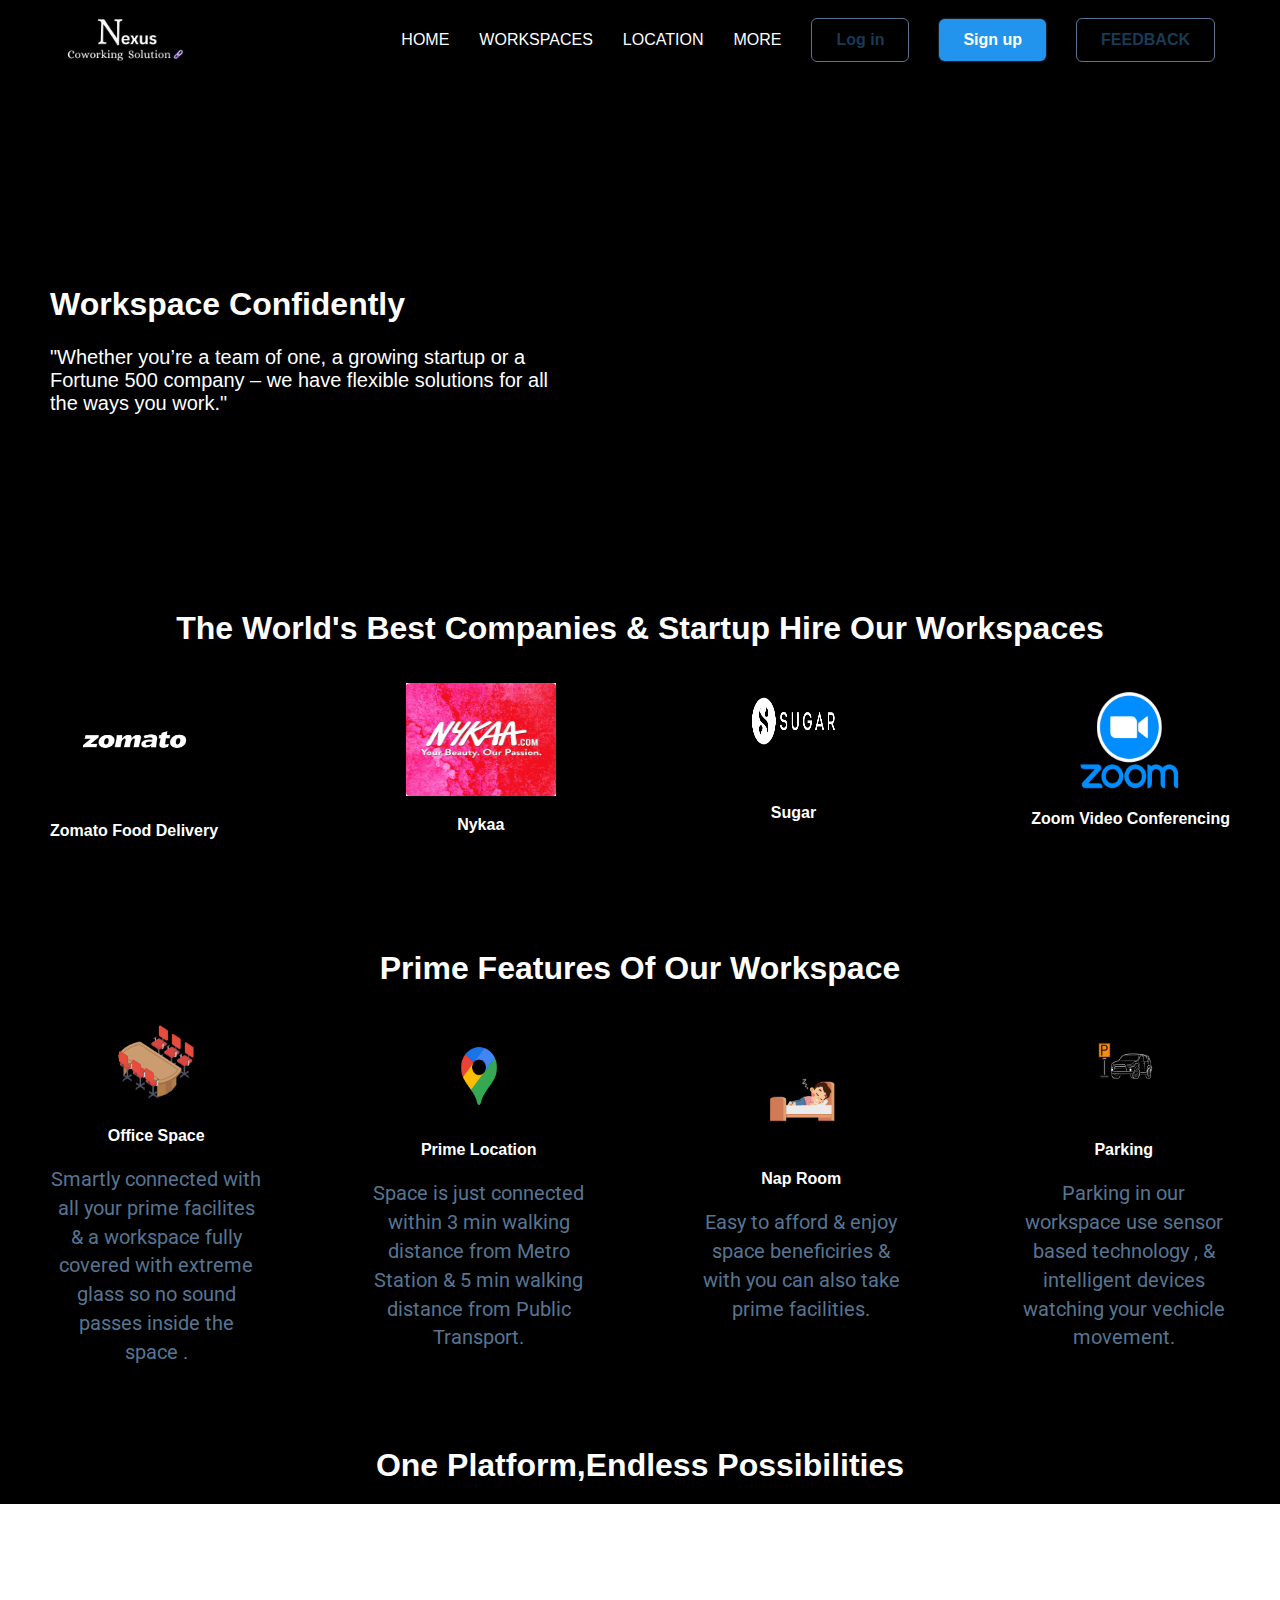
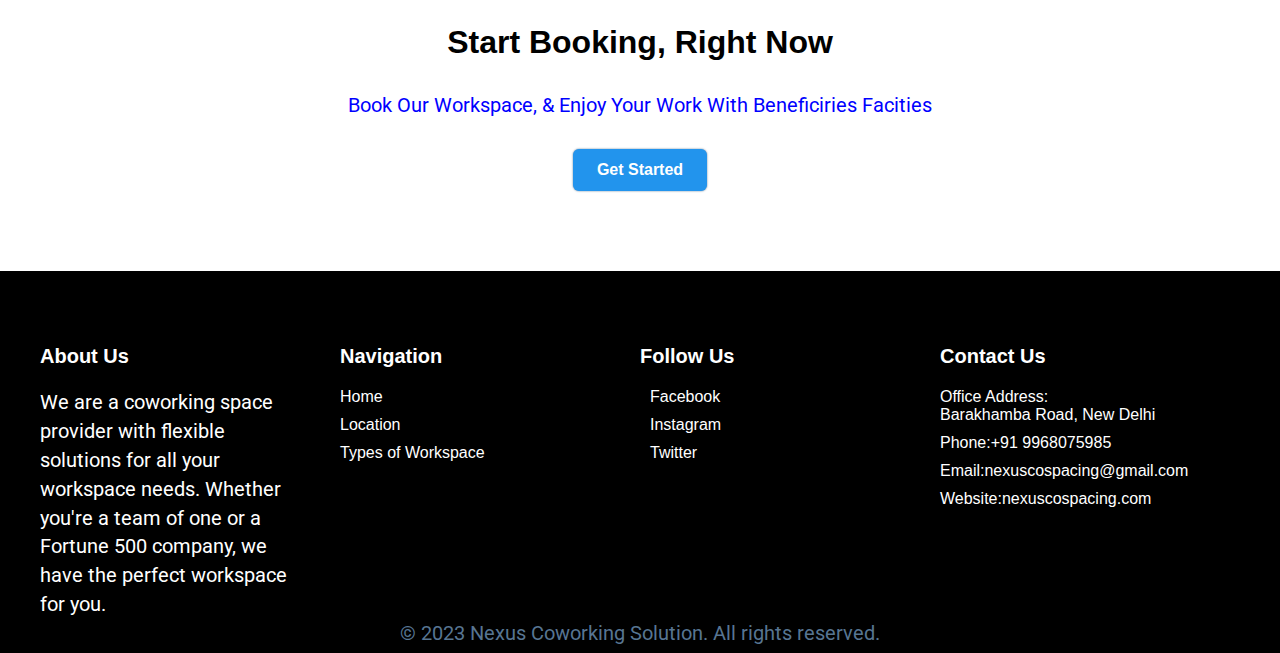
==== commit 3a53d2a1: "Update index.html" ====
--- a/index.html
+++ b/index.html
@@ -25,10 +25,10 @@
 
     <div class="navbar-links">
     <ul class="flex">
-    <li><a href="#" class="hover-link">HOME</a></li>
+    <li><a href="index.html" class="hover-link">HOME</a></li>
     <li><a href="workspace.html" class="hover-link">WORKSPACES</a></li>
     <li><a href="booking.html" class="hover-link">LOCATION</a></li>
-    <li><a href="#" class="hover-link">MORE</a></li>
+    <li><a href="more.html" class="hover-link">MORE</a></li>
     <li><a href="signin.html" class="hover-link secondary-button">Log in</a></li>
     <li><a href="Signup.html" class="hover-link primary-button">Sign up</a></li>
     <li><a href="feedback.html" class="hover-link secondary-button">FEEDBACK</a></li>
--- a/stylee.css
+++ b/stylee.css
@@ -216,7 +216,7 @@
 }
 
 .header-right{
-  background-image: url(https://media.istockphoto.com/id/1441418762/photo/lavender-field-close-up-flower.jpg?b=1&s=170667a&w=0&k=20&c=TvGc1rkUlhiw_55y6g1WJm0LVLlvOoDni2nhAsyWk8Y=);
+  background-image: url(https://hubble.imgix.net/listings/uploads/spaces/7338/Screen_Shot_2020-08-12_at_12.38.05.png);
   width: 300px;
   height: 300px;
   background-size : 100% 100%;
@@ -254,42 +254,6 @@
   opacity: 1;
 }
 
-
-
-/* .main-nav{
-    margin-top: 20px;
-    justify-content: space-between;
-}
-
-.company-logo img{
-    width: 200px;
-} */
-
-
-/* .nav-links {
-    flex-basis: 730px;
-    color: white; /* Set text color to white */
-  /* }
-  
-  .nav-links ul {
-    justify-content: end;
-    gap: 15px;
-  }
-  
-  .nav-links ul li a {
-    color: white; /* Set text color to white for links */
-  /* } */ */ */
-
-
-/* .nav-links{
-    flex-basis: 730px;
-}
-
-.nav-links ul{
-    justify-content: end;
-    gap: 15px;
-} */
-
 /*  header section */
 
 header{
@@ -302,46 +266,17 @@
 }
 
 
-/* Styles for desktop devices */
-body {
-  font-size: 16px;
-}
-
-/* Styles for tablet devices */
-@media (max-width: 768px) {
-  body {
-    font-size: 14px;
-  }
-}
-
-/* Styles for mobile devices */
-@media (max-width: 480px) {
-  body {
-    font-size: 12px;
-  }
-}
-
-
-
-
-
 .header-left {
     max-width: 40vw;
     color: white; /* Set text color to white */
-  }
-  
-  .header-left h1 {
+    font-size: 20px;
+  }
+  
+.header-left h1 {
     max-width: 20px;
     color: white; /* Set text color to white */
   }
 
-/* .header-left{
-    max-width: 40vw;
-}
-
-.header-left h1{
-    max-width: 20px;
-} */
 
 .get-started-btn{
     margin-top: 20px;
@@ -367,12 +302,6 @@
     margin-bottom: 20px;
   }
   
-  
-/* .companies-header{
-    text-align: center;
-    margin-block: 30px;
-    color: var(--primary-text-color);
-} */
 
 .logos {
     /* justify-content: space-between; */
@@ -699,91 +628,4 @@
 
 
 
-  /* chat bot module  */
-  
-  .chatbot {
-    position: fixed;
-    bottom: 20px;
-    right: 20px;
-    width: 300px;
-    height: 400px;
-    background-color: white;
-    box-shadow: 0 0 10px rgba(0, 0, 0, 0.2);
-    z-index: 9999;
-    display: none;
-    border-radius: 50%;
-    overflow: hidden;
-  }
-  
-  .chatbot-header {
-    background-color: #343a40;
-    color: white;
-    padding: 10px;
-    display: flex;
-    justify-content: space-between;
-    align-items: center;
-  }
-  
-  .chatbot-close-btn {
-    background-color: transparent;
-    color: white;
-    border: none;
-    cursor: pointer;
-    font-size: 18px;
-  }
-  
-  .chatbot-body {
-    height: 100%;
-    display: flex;
-    flex-direction: column;
-  }
-  
-  .chatbot-messages {
-    flex-grow: 1;
-    padding: 10px;
-    overflow-y: auto;
-  }
-  
-  .chatbot-input {
-    display: flex;
-    justify-content: space-between;
-    align-items: center;
-    padding: 10px;
-  }
-  
-  .chatbot-input input {
-    flex-grow: 1;
-    padding: 5px;
-    border: none;
-    border-bottom: 2px solid #343a40;
-  }
-  
-  .chatbot-input button {
-    background-color: #343a40;
-    color: white;
-    border: none;
-    padding: 5px 10px;
-    cursor: pointer;
-  }
-  
-  .open-chatbot-btn {
-    position: fixed;
-    bottom: 20px;
-    right: 20px;
-    background-color: #343a40;
-    color: white;
-    border: none;
-    padding: 10px;
-    cursor: pointer;
-    border-radius: 50%;
-    width: 60px;
-    height: 60px;
-    display: flex;
-    justify-content: center;
-    align-items: center;
-  }
-  
-  .chat-icon {
-    font-size: 30px;
-  }
-  
+  
